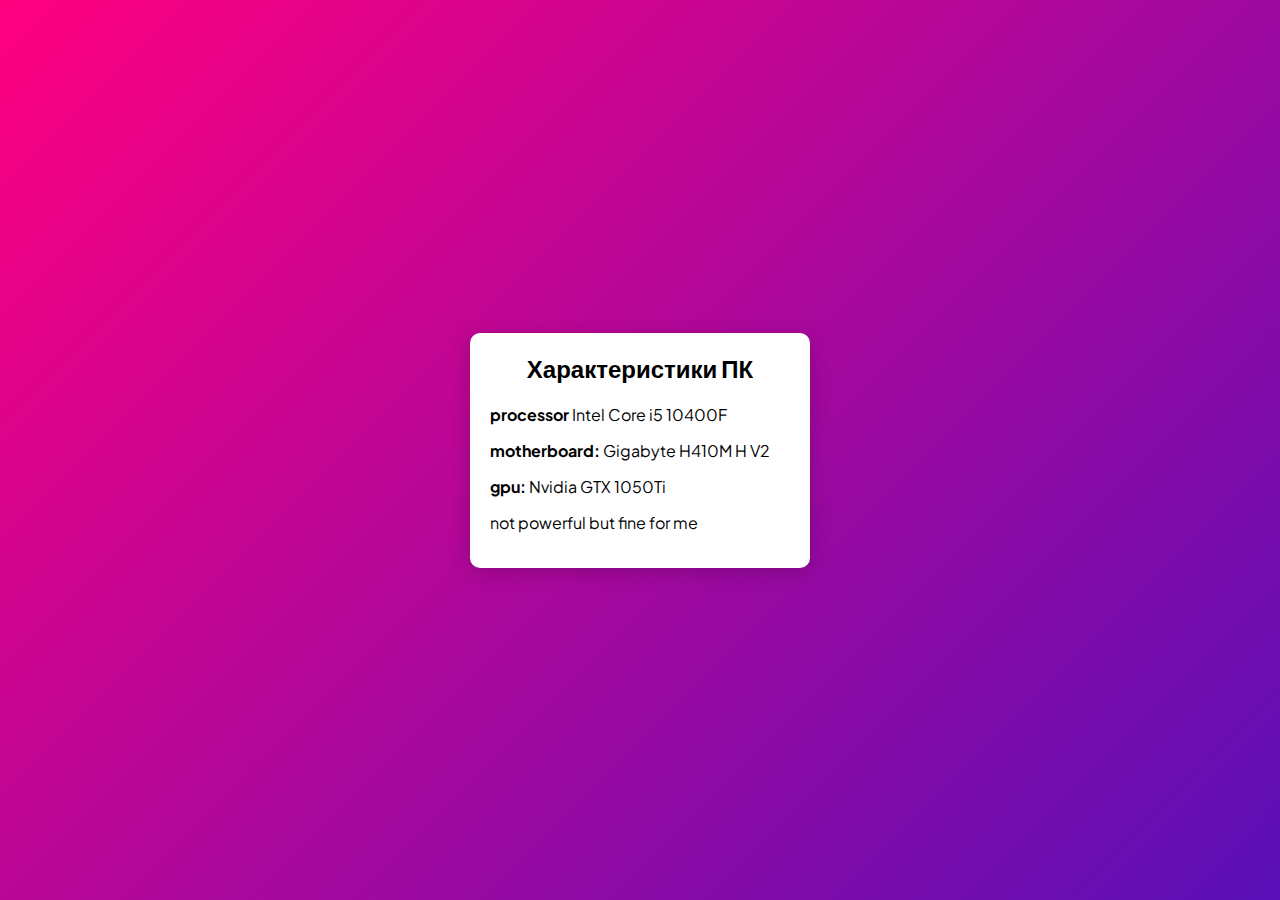
==== bio/pc-specs/index.html @ b01f46b3 "Add files via upload" ====
<!DOCTYPE html>
<html lang="ru">
<head>
    <meta charset="UTF-8">
    <meta name="viewport" content="width=device-width, initial-scale=1.0">
    <link href="https://fonts.googleapis.com/css2?family=Plus+Jakarta+Sans:wght@400;700&display=swap" rel="stylesheet">
    <link rel="stylesheet" href="styles.css">
    <title>Характеристики ПК</title>
</head>
<body>
    <div class="specs-container">
        <div class="specs-header">Характеристики ПК</div>
        <div class="specs-content">
            <div class="specs-item"><strong>processor</strong> Intel Core i5 10400F</div>
            <div class="specs-item"><strong>motherboard:</strong> Gigabyte H410M H V2</div>
            <div class="specs-item"><strong>gpu:</strong> Nvidia GTX 1050Ti</div>
            <div class="specs-item"><strong></strong> not powerful but fine for me</div>
        </div>
    </div>
</body>
</html>
---- bio/pc-specs/styles.css ----
body {
    background: linear-gradient(135deg, #ff007f, #590fb7);
    font-family: 'Plus Jakarta Sans', sans-serif;
    display: flex;
    justify-content: center;
    align-items: center;
    height: 100vh;
    margin: 0;
}

.specs-container {
    background: white;
    border-radius: 10px;
    padding: 20px;
    box-shadow: 0 4px 20px rgba(0, 0, 0, 0.2);
    width: 300px;
}

.specs-header {
    font-size: 24px;
    font-weight: 700;
    text-align: center;
    margin-bottom: 20px;
}

.specs-content {
    display: flex;
    flex-direction: column;
}

.specs-item {
    margin-bottom: 15px;
    font-size: 16px;
}
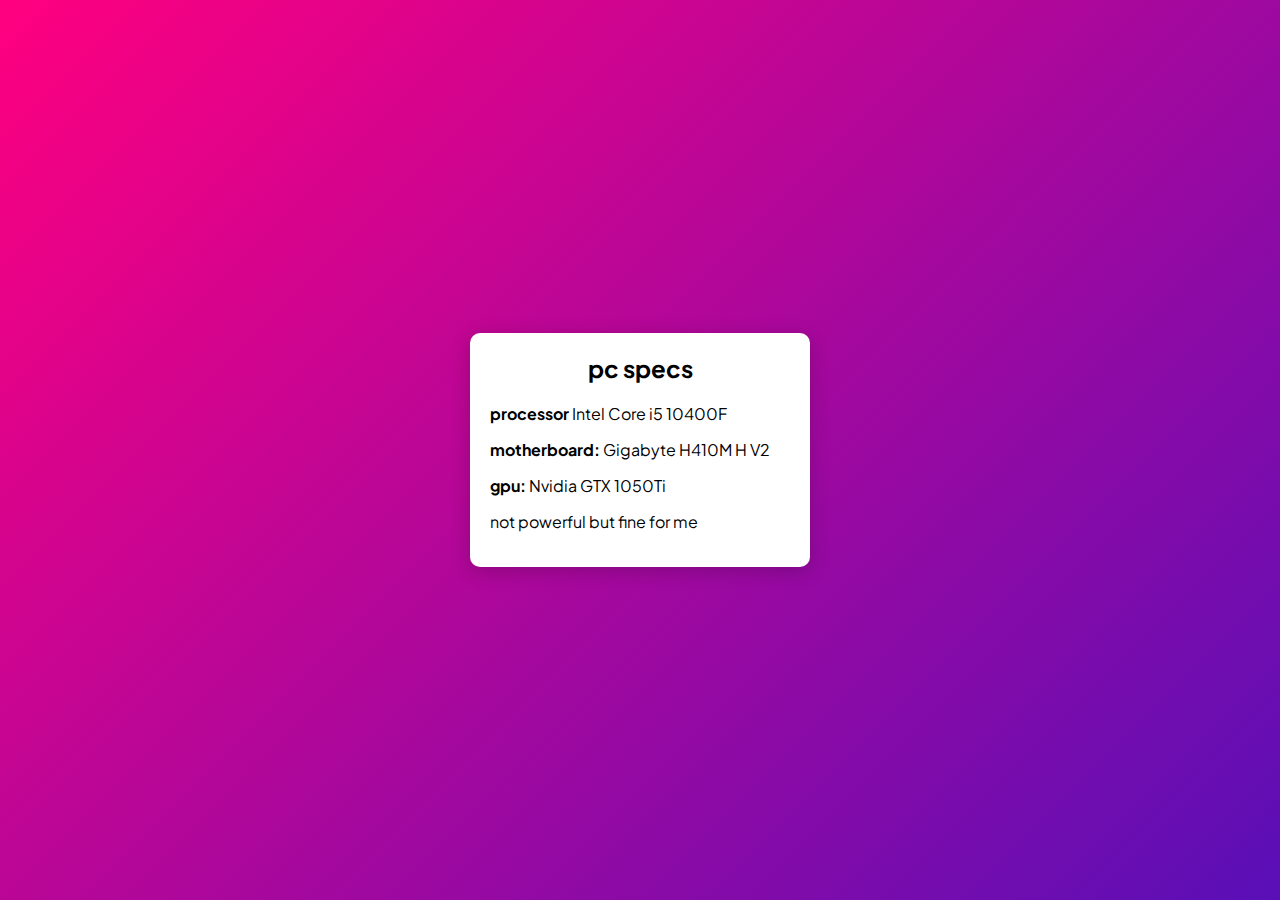
==== commit 600c8538: "Update index.html" ====
--- a/bio/pc-specs/index.html
+++ b/bio/pc-specs/index.html
@@ -5,11 +5,11 @@
     <meta name="viewport" content="width=device-width, initial-scale=1.0">
     <link href="https://fonts.googleapis.com/css2?family=Plus+Jakarta+Sans:wght@400;700&display=swap" rel="stylesheet">
     <link rel="stylesheet" href="styles.css">
-    <title>Характеристики ПК</title>
+    <title>pc specs</title>
 </head>
 <body>
     <div class="specs-container">
-        <div class="specs-header">Характеристики ПК</div>
+        <div class="specs-header">pc specs</div>
         <div class="specs-content">
             <div class="specs-item"><strong>processor</strong> Intel Core i5 10400F</div>
             <div class="specs-item"><strong>motherboard:</strong> Gigabyte H410M H V2</div>
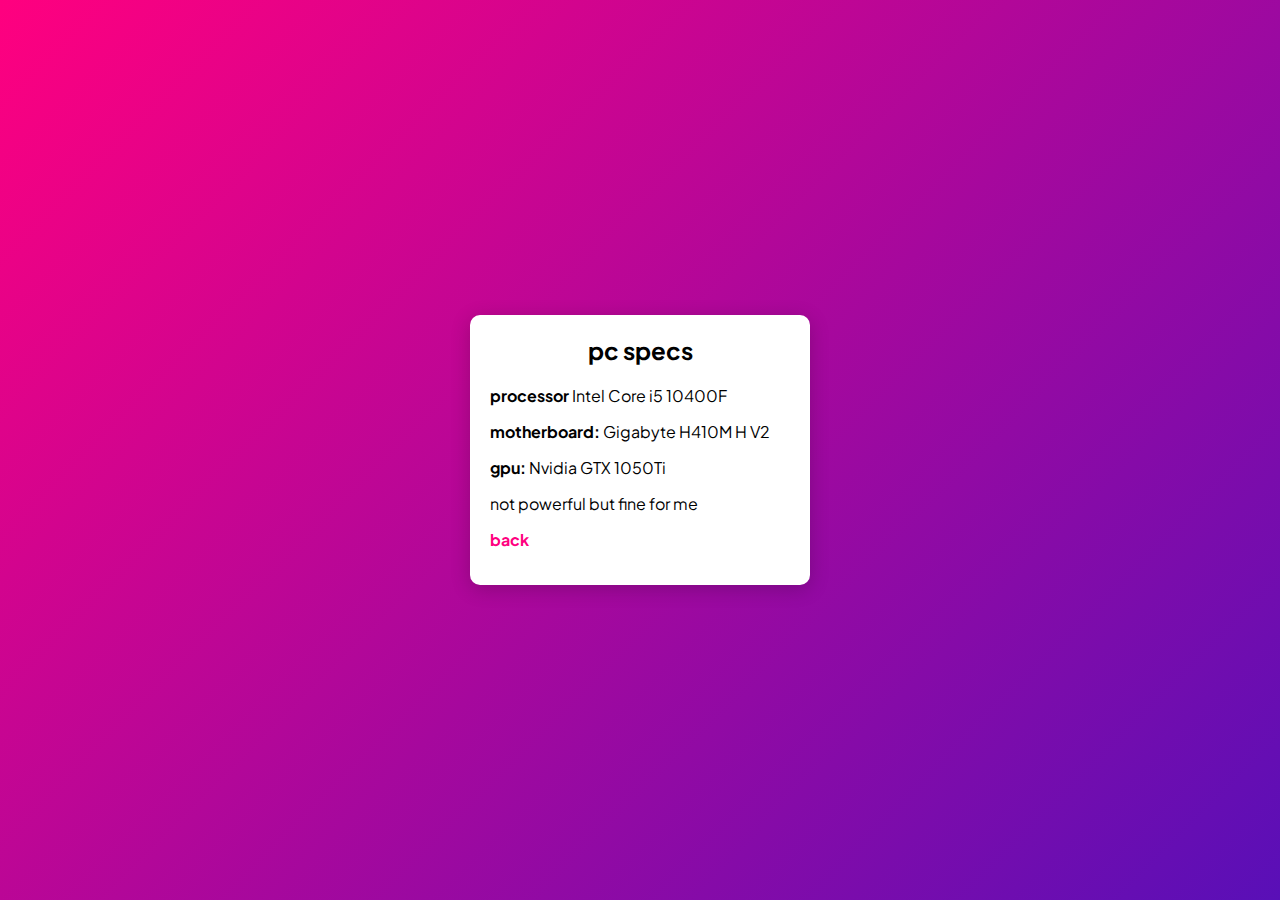
==== commit 04cf7bc7: "added back button and updates style.css" ====
--- a/bio/pc-specs/index.html
+++ b/bio/pc-specs/index.html
@@ -15,6 +15,7 @@
             <div class="specs-item"><strong>motherboard:</strong> Gigabyte H410M H V2</div>
             <div class="specs-item"><strong>gpu:</strong> Nvidia GTX 1050Ti</div>
             <div class="specs-item"><strong></strong> not powerful but fine for me</div>
+            <div class="specs-item"><strong><a href="/bio/index.html" class="link">back</a></strong></div>
         </div>
     </div>
 </body>
--- a/bio/pc-specs/styles.css
+++ b/bio/pc-specs/styles.css
@@ -31,4 +31,13 @@
 .specs-item {
     margin-bottom: 15px;
     font-size: 16px;
-} +} 
+
+.link {
+    color: #ff007f;
+    text-decoration: none;
+}
+
+.link:hover {
+    text-decoration: underline;
+}
